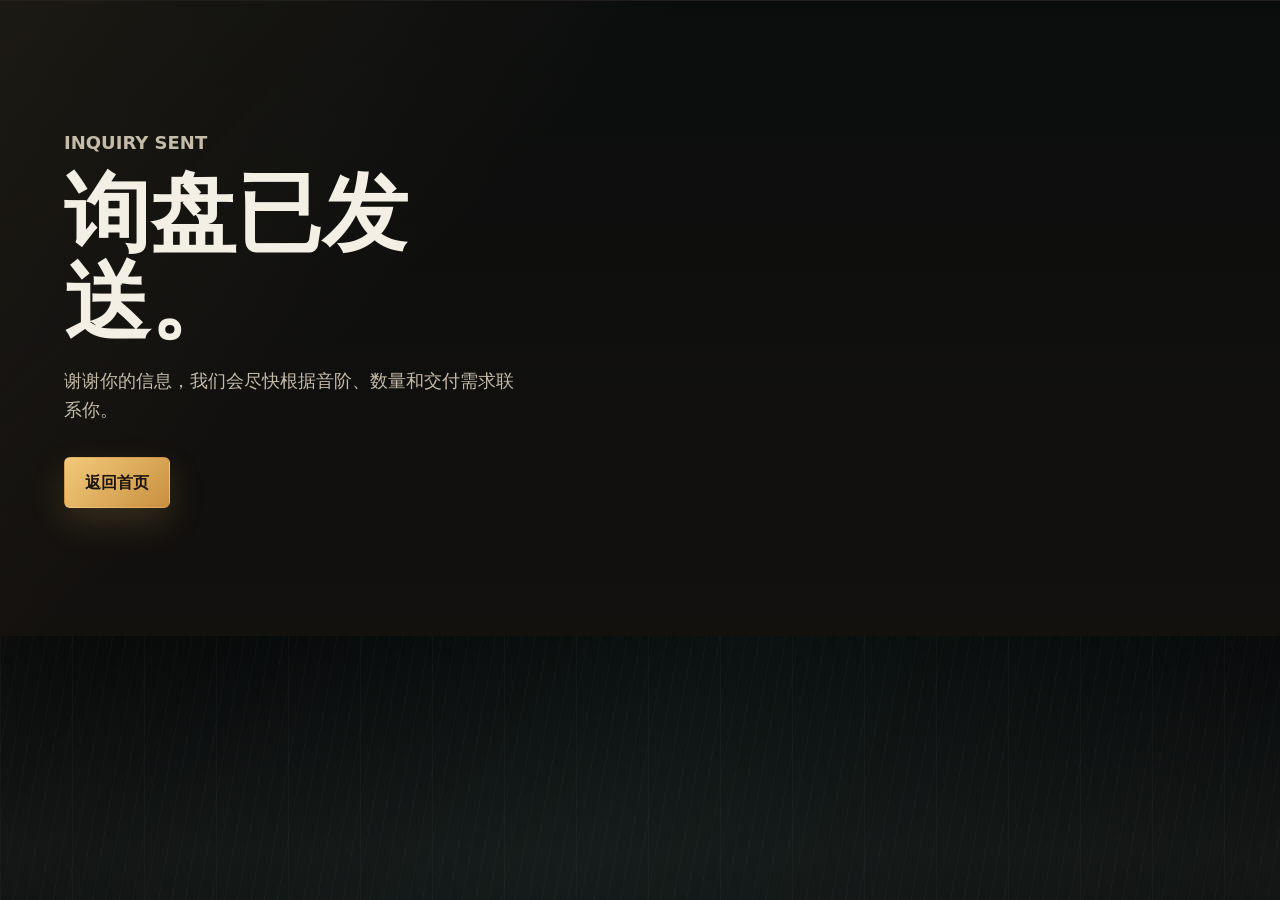
==== success.html @ 6cb2b8e4 "Deploy handpan website to GitHub Pages" ====
﻿<!doctype html>
<html lang="zh-CN">
  <head>
    <meta charset="utf-8" />
    <meta name="viewport" content="width=device-width, initial-scale=1" />
    <title>询盘已发送 | Lingyin Handpan</title>
    <link rel="stylesheet" href="./styles.css" />
  </head>
  <body>
    <main>
      <section class="section contact">
        <div>
          <p class="eyebrow">Inquiry sent</p>
          <h1>询盘已发送。</h1>
          <p>谢谢你的信息，我们会尽快根据音阶、数量和交付需求联系你。</p>
          <div class="hero-actions">
            <a class="button primary" href="./">返回首页</a>
          </div>
        </div>
      </section>
    </main>
  </body>
</html>
---- styles.css ----
:root {
  color-scheme: dark;
  --ink: #f4efe4;
  --muted: #c5bba9;
  --panel: rgba(23, 24, 24, 0.84);
  --line: rgba(244, 239, 228, 0.16);
  --gold: #d7aa5e;
  --teal: #58b3a6;
  --deep: #0b0d0d;
  --bronze: #7a5632;
  --smoke: #111514;
}

* {
  box-sizing: border-box;
}

html {
  scroll-behavior: smooth;
}

body {
  margin: 0;
  background:
    linear-gradient(90deg, rgba(255, 255, 255, 0.025) 1px, transparent 1px) 0 0 / 72px 72px,
    linear-gradient(180deg, #090b0b 0%, #141716 34%, #090b0b 100%);
  color: var(--ink);
  font-family:
    Inter, "PingFang SC", "Microsoft YaHei", system-ui, -apple-system, sans-serif;
  line-height: 1.6;
}

body::before {
  content: "";
  position: fixed;
  z-index: -1;
  inset: 0;
  pointer-events: none;
  background:
    linear-gradient(125deg, rgba(215, 170, 94, 0.11), transparent 32%, rgba(88, 179, 166, 0.07) 62%, transparent 100%),
    repeating-linear-gradient(100deg, rgba(244, 239, 228, 0.035) 0 1px, transparent 1px 13px);
  opacity: 0.58;
}

a {
  color: inherit;
  text-decoration: none;
}

.site-header {
  position: fixed;
  z-index: 10;
  top: 0;
  left: 0;
  right: 0;
  display: flex;
  align-items: center;
  justify-content: space-between;
  gap: 24px;
  padding: 18px clamp(18px, 4vw, 56px);
  border-bottom: 1px solid rgba(244, 239, 228, 0.09);
  background: linear-gradient(rgba(11, 13, 13, 0.9), rgba(11, 13, 13, 0.46));
  backdrop-filter: blur(14px);
}

.brand {
  display: flex;
  align-items: center;
  gap: 12px;
  min-width: 188px;
}

.brand-mark {
  display: grid;
  width: 42px;
  height: 42px;
  place-items: center;
  border: 1px solid var(--line);
  border-radius: 50%;
  background:
    linear-gradient(145deg, rgba(215, 170, 94, 0.24), rgba(244, 239, 228, 0.04));
  color: var(--gold);
  font-weight: 800;
  box-shadow: inset 0 0 22px rgba(215, 170, 94, 0.12);
}

.brand strong,
.brand small {
  display: block;
}

.brand small {
  color: var(--muted);
  font-size: 12px;
}

.nav {
  display: flex;
  flex-wrap: wrap;
  justify-content: flex-end;
  gap: 8px 22px;
  color: var(--muted);
  font-size: 14px;
}

.nav a:hover {
  color: var(--ink);
}

.hero {
  position: relative;
  min-height: 92svh;
  display: grid;
  align-items: center;
  overflow: hidden;
  background:
    linear-gradient(90deg, rgba(244, 239, 228, 0.035) 1px, transparent 1px) 0 0 / 96px 96px,
    linear-gradient(180deg, rgba(255, 255, 255, 0.035), transparent 25%),
    linear-gradient(110deg, #080a0a 0%, #111313 45%, #2c2318 100%);
}

.hero img {
  position: absolute;
  inset: 0;
  width: 100%;
  height: 100%;
}

.hero-product {
  object-fit: contain;
  object-position: 88% 60%;
  padding: clamp(54px, 7vw, 96px) clamp(0px, 2vw, 28px) clamp(22px, 4vw, 52px) clamp(220px, 35vw, 480px);
  transform: scale(1.07);
  transform-origin: 74% 56%;
  mix-blend-mode: normal;
  opacity: 1;
  filter: drop-shadow(0 46px 72px rgba(0, 0, 0, 0.66)) brightness(1.03) saturate(1.12) contrast(1.05);
}

.hero-shade {
  position: absolute;
  inset: 0;
  background:
    linear-gradient(90deg, rgba(6, 8, 8, 0.98), rgba(6, 8, 8, 0.8) 34%, rgba(6, 8, 8, 0.42) 52%, rgba(6, 8, 8, 0.18) 100%),
    linear-gradient(0deg, var(--deep), transparent 42%),
    linear-gradient(180deg, rgba(215, 170, 94, 0.1), transparent 24%);
}

.hero-copy {
  position: relative;
  z-index: 1;
  width: min(760px, calc(100% - 36px));
  margin-left: clamp(18px, 5vw, 72px);
  padding-top: 80px;
}

.eyebrow {
  margin: 0 0 12px;
  color: var(--teal);
  font-size: 13px;
  font-weight: 700;
  letter-spacing: 0;
  text-transform: uppercase;
}

h1,
h2,
h3,
p {
  margin-top: 0;
}

h1 {
  max-width: 680px;
  margin-bottom: 22px;
  font-size: clamp(42px, 8vw, 86px);
  line-height: 1.02;
  letter-spacing: 0;
}

h2 {
  margin-bottom: 18px;
  font-size: clamp(30px, 5vw, 54px);
  line-height: 1.08;
  letter-spacing: 0;
}

h3 {
  margin-bottom: 10px;
  font-size: 21px;
  line-height: 1.25;
}

.hero-copy p:not(.eyebrow),
.section-head p,
.section-note,
.product-band p,
.contact p {
  max-width: 620px;
  color: var(--muted);
  font-size: 18px;
}

.hero-actions {
  display: flex;
  flex-wrap: wrap;
  gap: 14px;
  margin-top: 32px;
}

.button,
button {
  min-height: 48px;
  border: 1px solid var(--line);
  border-radius: 6px;
  padding: 12px 20px;
  font: inherit;
  font-weight: 700;
  cursor: pointer;
}

.button.primary,
button {
  background: linear-gradient(135deg, #f2ca7a, #c89040);
  color: #1b1308;
  border-color: transparent;
  box-shadow: 0 14px 34px rgba(215, 170, 94, 0.18);
}

.button.secondary {
  background: rgba(244, 239, 228, 0.07);
  backdrop-filter: blur(10px);
}

.stats {
  display: grid;
  grid-template-columns: repeat(4, 1fr);
  border-top: 1px solid var(--line);
  border-bottom: 1px solid var(--line);
  background:
    linear-gradient(90deg, rgba(215, 170, 94, 0.08), transparent 35%, rgba(88, 179, 166, 0.06)),
    #101212;
}

.stats div {
  min-height: 124px;
  padding: 26px clamp(18px, 3vw, 38px);
  border-right: 1px solid var(--line);
}

.stats div:last-child {
  border-right: 0;
}

.stats strong,
.stats span {
  display: block;
}

.stats strong {
  font-size: clamp(22px, 3vw, 34px);
  line-height: 1.1;
}

.stats span {
  margin-top: 8px;
  color: var(--muted);
}

.section {
  padding: clamp(72px, 10vw, 128px) clamp(18px, 5vw, 72px);
  position: relative;
  border-top: 1px solid rgba(244, 239, 228, 0.06);
}

.split {
  display: grid;
  grid-template-columns: minmax(260px, 0.8fr) minmax(300px, 1.2fr);
  gap: clamp(32px, 6vw, 88px);
  background:
    linear-gradient(135deg, rgba(215, 170, 94, 0.09), transparent 28%),
    linear-gradient(180deg, rgba(255, 255, 255, 0.02), transparent),
    var(--deep);
}

.feature-grid {
  display: grid;
  grid-template-columns: repeat(2, minmax(0, 1fr));
  gap: 1px;
  background: var(--line);
  border: 1px solid var(--line);
}

.feature-grid article,
.scale-list article {
  background: var(--panel);
  padding: 28px;
}

.feature-grid article {
  backdrop-filter: blur(18px);
  box-shadow: inset 0 1px 0 rgba(255, 255, 255, 0.04);
}

.feature-grid span {
  color: var(--gold);
  font-weight: 800;
}

.feature-grid p,
.scale-list p {
  color: var(--muted);
}

.atelier-gallery {
  padding: clamp(72px, 10vw, 128px) clamp(18px, 5vw, 72px);
  border-top: 1px solid rgba(244, 239, 228, 0.06);
  background:
    linear-gradient(90deg, rgba(255, 255, 255, 0.025) 1px, transparent 1px) 0 0 / 68px 68px,
    linear-gradient(150deg, rgba(88, 179, 166, 0.08), transparent 30%),
    linear-gradient(180deg, #0f1111, #17130f 100%);
}

.gallery-intro {
  display: grid;
  grid-template-columns: minmax(260px, 0.85fr) minmax(300px, 1.15fr);
  gap: clamp(24px, 6vw, 90px);
  align-items: end;
  margin-bottom: clamp(30px, 5vw, 56px);
}

.gallery-intro p:not(.eyebrow) {
  max-width: 620px;
  margin-bottom: 0;
  color: var(--muted);
  font-size: 18px;
}

.gallery-grid {
  display: grid;
  grid-template-columns: repeat(12, minmax(0, 1fr));
  grid-auto-rows: 110px;
  gap: 18px;
}

.gallery-card {
  position: relative;
  min-height: 0;
  margin: 0;
  overflow: hidden;
  border: 1px solid var(--line);
  background: #171818;
  box-shadow: 0 22px 60px rgba(0, 0, 0, 0.28);
}

.gallery-card.hero-shot {
  grid-column: 1 / span 7;
  grid-row: 1 / span 5;
}

.gallery-card.detail-shot:nth-of-type(2) {
  grid-column: 8 / span 5;
  grid-row: 1 / span 3;
}

.gallery-card.detail-shot:nth-of-type(3) {
  grid-column: 8 / span 5;
  grid-row: 4 / span 2;
}

.gallery-card.process-shot {
  grid-column: 1 / span 5;
  grid-row: 6 / span 4;
}

.gallery-card.capacity-shot {
  grid-column: 6 / span 7;
  grid-row: 6 / span 4;
}

.gallery-card img {
  width: 100%;
  height: 100%;
  display: block;
  object-fit: cover;
  transform: scale(1.01);
  filter: saturate(0.92) contrast(1.05);
}

.gallery-card.hero-shot img {
  object-position: 50% 50%;
}

.gallery-card.detail-shot:nth-of-type(2) img {
  object-position: 52% 44%;
}

.gallery-card.detail-shot:nth-of-type(3) img {
  object-position: 50% 52%;
}

.gallery-card.process-shot img {
  object-position: 58% 50%;
}

.gallery-card.capacity-shot img {
  object-position: 50% 46%;
}

.gallery-card::after {
  content: "";
  position: absolute;
  inset: 0;
  background:
    linear-gradient(0deg, rgba(8, 10, 10, 0.76), transparent 42%),
    linear-gradient(120deg, rgba(8, 10, 10, 0.18), transparent 45%);
}

.gallery-card figcaption {
  position: absolute;
  z-index: 1;
  left: clamp(18px, 2vw, 28px);
  right: clamp(18px, 2vw, 28px);
  bottom: clamp(18px, 2vw, 28px);
  display: grid;
  gap: 2px;
}

.gallery-card span {
  color: var(--gold);
  font-size: 12px;
  font-weight: 800;
}

.gallery-card strong {
  font-size: clamp(22px, 2.1vw, 32px);
  line-height: 1.15;
}

.gallery-card.hero-shot strong,
.gallery-card.capacity-shot strong {
  font-size: clamp(30px, 3vw, 48px);
}

.gallery-card em {
  color: rgba(244, 239, 228, 0.78);
  font-style: normal;
  font-size: 15px;
}

.tonal {
  background:
    linear-gradient(90deg, rgba(18, 21, 20, 0.05) 1px, transparent 1px) 0 0 / 72px 72px,
    linear-gradient(135deg, #f5efe3, #dfd2bd 58%, #c7b28f);
  color: #121514;
}

.tonal .eyebrow,
.tonal .scale-list span {
  color: #217b71;
}

.tonal .section-head p,
.tonal .scale-list p {
  color: #58615c;
}

.scale-list {
  display: grid;
  grid-template-columns: repeat(3, 1fr);
  gap: 16px;
  margin-top: 36px;
}

.scale-list article {
  min-height: 260px;
  border: 1px solid rgba(18, 21, 20, 0.12);
  background:
    linear-gradient(180deg, rgba(255, 255, 255, 0.68), rgba(255, 255, 255, 0.2)),
    #f8f2e7;
  color: #121514;
  box-shadow: 0 18px 42px rgba(74, 55, 25, 0.12);
}

.scale-list span {
  display: block;
  margin-top: 22px;
  font-weight: 800;
}

.product-band {
  display: grid;
  grid-template-columns: minmax(280px, 0.9fr) minmax(280px, 1.1fr);
  gap: clamp(28px, 6vw, 88px);
  background:
    linear-gradient(90deg, rgba(9, 11, 11, 0.92), rgba(9, 11, 11, 0.76)),
    linear-gradient(0deg, rgba(9, 11, 11, 0.75), rgba(9, 11, 11, 0.35)),
    url("./assets/craft-workshop-wide.jpg") center / cover;
}

.location-section {
  display: grid;
  grid-template-columns: minmax(280px, 0.9fr) minmax(320px, 1.1fr);
  gap: clamp(32px, 6vw, 86px);
  align-items: center;
  overflow: hidden;
  background:
    radial-gradient(circle at 78% 42%, rgba(215, 170, 94, 0.18), transparent 26%),
    linear-gradient(90deg, rgba(244, 239, 228, 0.028) 1px, transparent 1px) 0 0 / 78px 78px,
    linear-gradient(180deg, #111312, #0a0c0c);
}

.location-copy p:not(.eyebrow) {
  max-width: 620px;
  color: var(--muted);
  font-size: 18px;
}

.location-meta {
  display: grid;
  grid-template-columns: repeat(3, minmax(0, 1fr));
  gap: 1px;
  margin: 30px 0;
  border: 1px solid var(--line);
  background: var(--line);
}

.location-meta div {
  padding: 18px;
  background: rgba(15, 17, 17, 0.9);
}

.location-meta span,
.map-label span {
  display: block;
  color: var(--muted);
  font-size: 13px;
}

.location-meta strong,
.map-label strong {
  display: block;
  color: var(--ink);
  line-height: 1.25;
}

.location-actions {
  display: flex;
  flex-wrap: wrap;
  gap: 14px;
}

.map-card {
  position: relative;
  min-height: 460px;
  overflow: hidden;
  border: 1px solid var(--line);
  background:
    radial-gradient(circle at 52% 48%, rgba(215, 170, 94, 0.22), transparent 9%),
    linear-gradient(135deg, rgba(88, 179, 166, 0.13), transparent 38%),
    #151716;
  box-shadow: 0 34px 80px rgba(0, 0, 0, 0.34);
}

.map-card::before {
  content: "";
  position: absolute;
  inset: 10%;
  border: 1px solid rgba(244, 239, 228, 0.12);
}

.map-grid {
  position: absolute;
  inset: 0;
  background:
    linear-gradient(90deg, rgba(244, 239, 228, 0.08) 1px, transparent 1px) 0 0 / 58px 58px,
    linear-gradient(0deg, rgba(244, 239, 228, 0.08) 1px, transparent 1px) 0 0 / 58px 58px,
    linear-gradient(120deg, transparent 0 46%, rgba(215, 170, 94, 0.22) 46% 47%, transparent 47% 100%);
  opacity: 0.72;
}

.map-pin {
  position: absolute;
  left: 50%;
  top: 46%;
  width: 86px;
  height: 86px;
  transform: translate(-50%, -50%);
  border: 1px solid rgba(215, 170, 94, 0.42);
  border-radius: 50%;
  background: rgba(215, 170, 94, 0.08);
  box-shadow: 0 0 0 18px rgba(215, 170, 94, 0.05);
}

.map-pin span {
  position: absolute;
  left: 50%;
  top: 50%;
  width: 18px;
  height: 18px;
  transform: translate(-50%, -50%);
  border-radius: 50%;
  background: var(--gold);
  box-shadow: 0 0 34px rgba(215, 170, 94, 0.72);
}

.map-label {
  position: absolute;
  left: 24px;
  right: 24px;
  bottom: 24px;
  display: grid;
  gap: 4px;
  padding: 20px;
  border: 1px solid var(--line);
  background: rgba(9, 11, 11, 0.78);
  backdrop-filter: blur(14px);
}

.check-list {
  display: grid;
  gap: 14px;
  margin: 0;
  padding: 0;
  list-style: none;
}

.check-list li {
  border: 1px solid var(--line);
  border-radius: 6px;
  padding: 18px 20px;
  background:
    linear-gradient(120deg, rgba(244, 239, 228, 0.1), rgba(244, 239, 228, 0.04));
  backdrop-filter: blur(8px);
}

.contact {
  display: grid;
  grid-template-columns: minmax(280px, 0.85fr) minmax(300px, 1.15fr);
  gap: clamp(30px, 6vw, 90px);
  background:
    linear-gradient(135deg, rgba(215, 170, 94, 0.08), transparent 36%),
    linear-gradient(180deg, #0b0d0d, #13110e);
}

form {
  display: grid;
  gap: 16px;
}

.hidden-field {
  display: none;
}

.form-status {
  min-height: 1.5em;
  margin: 0;
  color: var(--teal);
  font-size: 15px;
}

label {
  display: grid;
  gap: 8px;
  color: var(--muted);
  font-size: 14px;
}

input,
textarea {
  width: 100%;
  border: 1px solid var(--line);
  border-radius: 6px;
  background: rgba(20, 22, 22, 0.86);
  color: var(--ink);
  font: inherit;
  padding: 14px 16px;
  outline: none;
}

textarea {
  min-height: 132px;
  resize: vertical;
}

input:focus,
textarea:focus {
  border-color: var(--teal);
}

@media (max-width: 860px) {
  .site-header {
    position: absolute;
    align-items: flex-start;
  }

  .nav {
    max-width: 190px;
  }

  .hero {
    min-height: 860px;
  }

  .hero {
    background:
      linear-gradient(90deg, rgba(244, 239, 228, 0.035) 1px, transparent 1px) 0 0 / 64px 64px,
      linear-gradient(180deg, #15120f 0%, #29231b 38%, #0b0d0d 76%);
  }

  .hero-product {
    object-position: center center;
    padding: clamp(210px, 28svh, 250px) 24px clamp(380px, 48svh, 430px);
    transform: scale(1.12);
    transform-origin: 50% 43%;
    opacity: 0.95;
    filter: drop-shadow(0 34px 54px rgba(0, 0, 0, 0.58)) brightness(0.98) saturate(1.1) contrast(1.06);
  }

  .hero-copy {
    align-self: end;
    margin: 0 auto;
    padding-bottom: 70px;
  }

  .hero-shade {
    background:
      linear-gradient(0deg, rgba(6, 8, 8, 0.97), rgba(6, 8, 8, 0.72) 42%, rgba(6, 8, 8, 0.14) 72%),
      linear-gradient(0deg, var(--deep), transparent 35%);
  }

  .stats,
  .split,
  .gallery-intro,
  .scale-list,
  .product-band,
  .location-section,
  .contact {
    grid-template-columns: 1fr;
  }

  .location-meta {
    grid-template-columns: 1fr;
  }

  .map-card {
    min-height: 340px;
  }

  .stats div {
    border-right: 0;
    border-bottom: 1px solid var(--line);
  }

  .stats div:last-child {
    border-bottom: 0;
  }

  .feature-grid {
    grid-template-columns: 1fr;
  }

  .gallery-grid {
    display: flex;
    flex-direction: column;
    gap: 18px;
  }

  .gallery-card.large,
  .gallery-card.tall,
  .gallery-card.wide,
  .gallery-card.hero-shot,
  .gallery-card.detail-shot,
  .gallery-card.process-shot,
  .gallery-card.capacity-shot,
  .gallery-card:not(.hero-shot):not(.detail-shot):not(.process-shot):not(.capacity-shot) {
    width: 100%;
    min-height: 320px;
    grid-column: auto;
    grid-row: auto;
  }

  .gallery-card.hero-shot strong,
  .gallery-card.capacity-shot strong {
    font-size: 28px;
  }
}

@media (max-width: 560px) {
  .site-header {
    display: grid;
  }

  .nav {
    justify-content: flex-start;
    max-width: none;
  }

  h1 {
    font-size: 40px;
  }

  h2 {
    font-size: 30px;
  }

  .hero-copy p:not(.eyebrow),
  .section-head p,
  .product-band p,
  .contact p {
    font-size: 16px;
  }

  .hero-product {
    padding: 168px 22px 438px;
    transform: scale(1.08);
  }
}
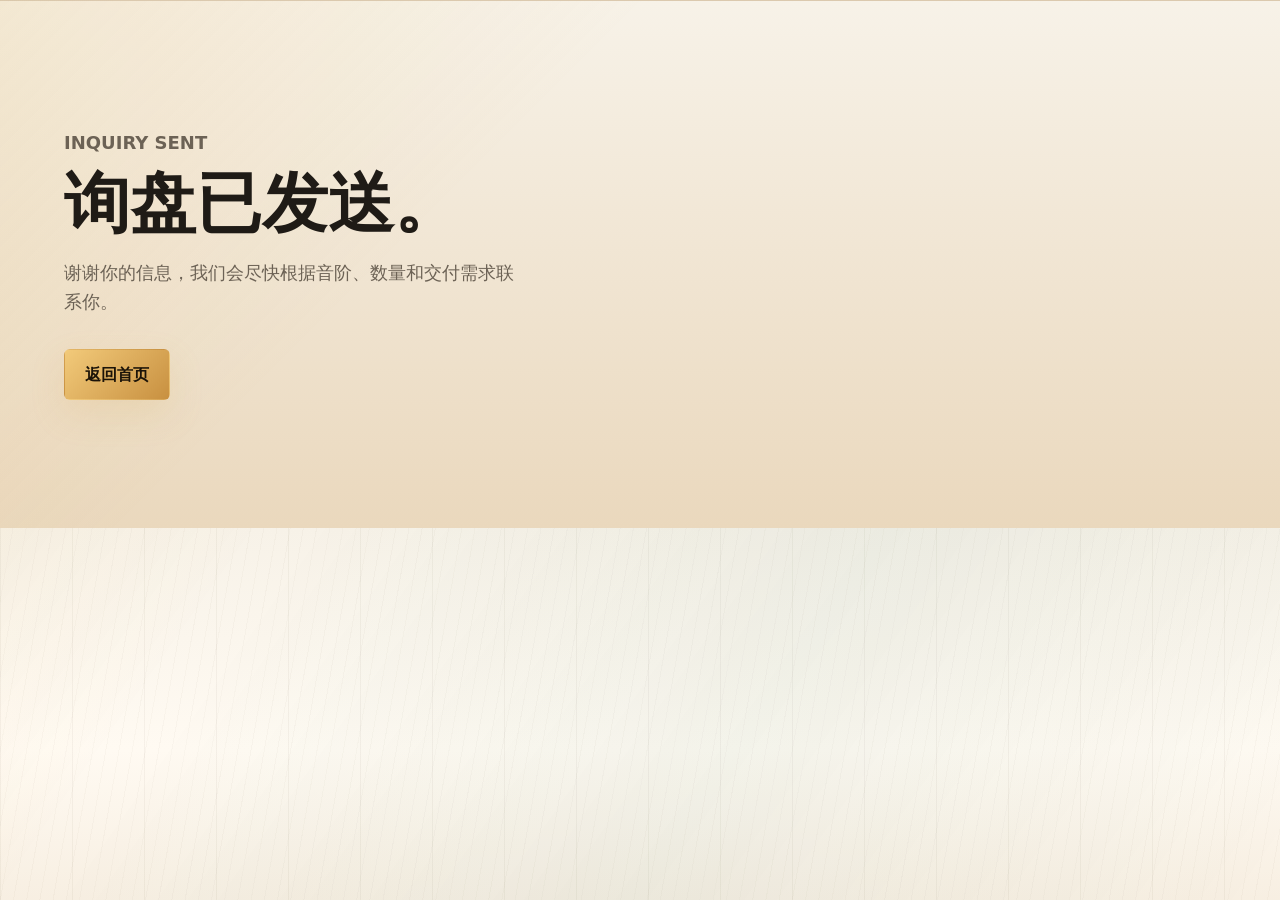
==== commit 812bfdc8: "Apply warm champagne theme" ====
--- a/success.html
+++ b/success.html
@@ -4,6 +4,12 @@
     <meta charset="utf-8" />
     <meta name="viewport" content="width=device-width, initial-scale=1" />
     <title>询盘已发送 | Lingyin Handpan</title>
+    <meta name="theme-color" content="#f7f2e8" />
+    <meta name="mobile-web-app-capable" content="yes" />
+    <meta name="apple-mobile-web-app-capable" content="yes" />
+    <meta name="apple-mobile-web-app-title" content="Lingyin" />
+    <link rel="manifest" href="./manifest.json" />
+    <link rel="apple-touch-icon" href="./assets/app-icon-192.png" />
     <link rel="stylesheet" href="./styles.css" />
   </head>
   <body>
@@ -19,6 +25,13 @@
         </div>
       </section>
     </main>
+    <script>
+      if ("serviceWorker" in navigator) {
+        window.addEventListener("load", () => {
+          navigator.serviceWorker.register("./sw.js").catch(() => {});
+        });
+      }
+    </script>
   </body>
 </html>
 
--- a/styles.css
+++ b/styles.css
@@ -1,14 +1,14 @@
 :root {
-  color-scheme: dark;
-  --ink: #f4efe4;
-  --muted: #c5bba9;
-  --panel: rgba(23, 24, 24, 0.84);
-  --line: rgba(244, 239, 228, 0.16);
-  --gold: #d7aa5e;
-  --teal: #58b3a6;
-  --deep: #0b0d0d;
+  color-scheme: light;
+  --ink: #1f1b16;
+  --muted: #6c6255;
+  --panel: rgba(255, 250, 241, 0.86);
+  --line: rgba(89, 70, 45, 0.16);
+  --gold: #d9a441;
+  --teal: #2f7f73;
+  --deep: #f7f2e8;
   --bronze: #7a5632;
-  --smoke: #111514;
+  --smoke: #fffaf2;
 }
 
 * {
@@ -22,8 +22,8 @@
 body {
   margin: 0;
   background:
-    linear-gradient(90deg, rgba(255, 255, 255, 0.025) 1px, transparent 1px) 0 0 / 72px 72px,
-    linear-gradient(180deg, #090b0b 0%, #141716 34%, #090b0b 100%);
+    linear-gradient(90deg, rgba(89, 70, 45, 0.05) 1px, transparent 1px) 0 0 / 72px 72px,
+    linear-gradient(180deg, #f7f2e8 0%, #fffaf2 42%, #efe3d1 100%);
   color: var(--ink);
   font-family:
     Inter, "PingFang SC", "Microsoft YaHei", system-ui, -apple-system, sans-serif;
@@ -37,9 +37,9 @@
   inset: 0;
   pointer-events: none;
   background:
-    linear-gradient(125deg, rgba(215, 170, 94, 0.11), transparent 32%, rgba(88, 179, 166, 0.07) 62%, transparent 100%),
-    repeating-linear-gradient(100deg, rgba(244, 239, 228, 0.035) 0 1px, transparent 1px 13px);
-  opacity: 0.58;
+    linear-gradient(125deg, rgba(217, 164, 65, 0.14), transparent 34%, rgba(47, 127, 115, 0.08) 66%, transparent 100%),
+    repeating-linear-gradient(100deg, rgba(89, 70, 45, 0.035) 0 1px, transparent 1px 13px);
+  opacity: 0.72;
 }
 
 a {
@@ -58,9 +58,10 @@
   justify-content: space-between;
   gap: 24px;
   padding: 18px clamp(18px, 4vw, 56px);
-  border-bottom: 1px solid rgba(244, 239, 228, 0.09);
-  background: linear-gradient(rgba(11, 13, 13, 0.9), rgba(11, 13, 13, 0.46));
+  border-bottom: 1px solid rgba(89, 70, 45, 0.12);
+  background: linear-gradient(rgba(255, 250, 241, 0.92), rgba(255, 250, 241, 0.68));
   backdrop-filter: blur(14px);
+  box-shadow: 0 14px 44px rgba(74, 55, 25, 0.08);
 }
 
 .brand {
@@ -78,8 +79,8 @@
   border: 1px solid var(--line);
   border-radius: 50%;
   background:
-    linear-gradient(145deg, rgba(215, 170, 94, 0.24), rgba(244, 239, 228, 0.04));
-  color: var(--gold);
+    linear-gradient(145deg, rgba(217, 164, 65, 0.28), rgba(255, 250, 241, 0.78));
+  color: #9a6d23;
   font-weight: 800;
   box-shadow: inset 0 0 22px rgba(215, 170, 94, 0.12);
 }
@@ -104,7 +105,7 @@
 }
 
 .nav a:hover {
-  color: var(--ink);
+  color: #9a6d23;
 }
 
 .hero {
@@ -114,9 +115,9 @@
   align-items: center;
   overflow: hidden;
   background:
-    linear-gradient(90deg, rgba(244, 239, 228, 0.035) 1px, transparent 1px) 0 0 / 96px 96px,
-    linear-gradient(180deg, rgba(255, 255, 255, 0.035), transparent 25%),
-    linear-gradient(110deg, #080a0a 0%, #111313 45%, #2c2318 100%);
+    linear-gradient(90deg, rgba(89, 70, 45, 0.06) 1px, transparent 1px) 0 0 / 96px 96px,
+    linear-gradient(180deg, rgba(255, 250, 241, 0.72), transparent 28%),
+    linear-gradient(110deg, #fffaf2 0%, #f7f2e8 48%, #ead8bd 100%);
 }
 
 .hero img {
@@ -128,22 +129,22 @@
 
 .hero-product {
   object-fit: contain;
-  object-position: 88% 60%;
-  padding: clamp(54px, 7vw, 96px) clamp(0px, 2vw, 28px) clamp(22px, 4vw, 52px) clamp(220px, 35vw, 480px);
+  object-position: 98% 60%;
+  padding: clamp(54px, 7vw, 96px) clamp(0px, 1vw, 12px) clamp(22px, 4vw, 52px) clamp(360px, 50vw, 720px);
   transform: scale(1.07);
   transform-origin: 74% 56%;
   mix-blend-mode: normal;
   opacity: 1;
-  filter: drop-shadow(0 46px 72px rgba(0, 0, 0, 0.66)) brightness(1.03) saturate(1.12) contrast(1.05);
+  filter: drop-shadow(0 42px 72px rgba(74, 55, 25, 0.28)) brightness(1.02) saturate(1.08) contrast(1.02);
 }
 
 .hero-shade {
   position: absolute;
   inset: 0;
   background:
-    linear-gradient(90deg, rgba(6, 8, 8, 0.98), rgba(6, 8, 8, 0.8) 34%, rgba(6, 8, 8, 0.42) 52%, rgba(6, 8, 8, 0.18) 100%),
-    linear-gradient(0deg, var(--deep), transparent 42%),
-    linear-gradient(180deg, rgba(215, 170, 94, 0.1), transparent 24%);
+    linear-gradient(90deg, rgba(255, 250, 241, 0.98), rgba(255, 250, 241, 0.8) 34%, rgba(255, 250, 241, 0.22) 54%, rgba(255, 250, 241, 0.02) 100%),
+    linear-gradient(0deg, rgba(247, 242, 232, 0.9), transparent 44%),
+    linear-gradient(180deg, rgba(217, 164, 65, 0.14), transparent 24%);
 }
 
 .hero-copy {
@@ -171,9 +172,9 @@
 }
 
 h1 {
-  max-width: 680px;
+  max-width: 560px;
   margin-bottom: 22px;
-  font-size: clamp(42px, 8vw, 86px);
+  font-size: clamp(42px, 6vw, 66px);
   line-height: 1.02;
   letter-spacing: 0;
 }
@@ -228,8 +229,9 @@
 }
 
 .button.secondary {
-  background: rgba(244, 239, 228, 0.07);
+  background: rgba(255, 250, 241, 0.72);
   backdrop-filter: blur(10px);
+  color: var(--ink);
 }
 
 .stats {
@@ -238,8 +240,8 @@
   border-top: 1px solid var(--line);
   border-bottom: 1px solid var(--line);
   background:
-    linear-gradient(90deg, rgba(215, 170, 94, 0.08), transparent 35%, rgba(88, 179, 166, 0.06)),
-    #101212;
+    linear-gradient(90deg, rgba(217, 164, 65, 0.12), transparent 35%, rgba(47, 127, 115, 0.08)),
+    #fffaf2;
 }
 
 .stats div {
@@ -270,7 +272,7 @@
 .section {
   padding: clamp(72px, 10vw, 128px) clamp(18px, 5vw, 72px);
   position: relative;
-  border-top: 1px solid rgba(244, 239, 228, 0.06);
+  border-top: 1px solid rgba(89, 70, 45, 0.1);
 }
 
 .split {
@@ -278,8 +280,8 @@
   grid-template-columns: minmax(260px, 0.8fr) minmax(300px, 1.2fr);
   gap: clamp(32px, 6vw, 88px);
   background:
-    linear-gradient(135deg, rgba(215, 170, 94, 0.09), transparent 28%),
-    linear-gradient(180deg, rgba(255, 255, 255, 0.02), transparent),
+    linear-gradient(135deg, rgba(217, 164, 65, 0.12), transparent 28%),
+    linear-gradient(180deg, rgba(255, 255, 255, 0.54), transparent),
     var(--deep);
 }
 
@@ -299,7 +301,7 @@
 
 .feature-grid article {
   backdrop-filter: blur(18px);
-  box-shadow: inset 0 1px 0 rgba(255, 255, 255, 0.04);
+  box-shadow: inset 0 1px 0 rgba(255, 255, 255, 0.66);
 }
 
 .feature-grid span {
@@ -314,11 +316,11 @@
 
 .atelier-gallery {
   padding: clamp(72px, 10vw, 128px) clamp(18px, 5vw, 72px);
-  border-top: 1px solid rgba(244, 239, 228, 0.06);
-  background:
-    linear-gradient(90deg, rgba(255, 255, 255, 0.025) 1px, transparent 1px) 0 0 / 68px 68px,
-    linear-gradient(150deg, rgba(88, 179, 166, 0.08), transparent 30%),
-    linear-gradient(180deg, #0f1111, #17130f 100%);
+  border-top: 1px solid rgba(89, 70, 45, 0.1);
+  background:
+    linear-gradient(90deg, rgba(89, 70, 45, 0.05) 1px, transparent 1px) 0 0 / 68px 68px,
+    linear-gradient(150deg, rgba(47, 127, 115, 0.08), transparent 30%),
+    linear-gradient(180deg, #fffaf2, #f2e8d8 100%);
 }
 
 .gallery-intro {
@@ -349,8 +351,8 @@
   margin: 0;
   overflow: hidden;
   border: 1px solid var(--line);
-  background: #171818;
-  box-shadow: 0 22px 60px rgba(0, 0, 0, 0.28);
+  background: #f8f2e7;
+  box-shadow: 0 22px 60px rgba(74, 55, 25, 0.16);
 }
 
 .gallery-card.hero-shot {
@@ -493,9 +495,21 @@
   grid-template-columns: minmax(280px, 0.9fr) minmax(280px, 1.1fr);
   gap: clamp(28px, 6vw, 88px);
   background:
-    linear-gradient(90deg, rgba(9, 11, 11, 0.92), rgba(9, 11, 11, 0.76)),
-    linear-gradient(0deg, rgba(9, 11, 11, 0.75), rgba(9, 11, 11, 0.35)),
+    linear-gradient(90deg, rgba(31, 27, 22, 0.82), rgba(31, 27, 22, 0.58)),
+    linear-gradient(0deg, rgba(31, 27, 22, 0.68), rgba(31, 27, 22, 0.2)),
     url("./assets/craft-workshop-wide.jpg") center / cover;
+  color: #fffaf2;
+}
+
+.product-band p,
+.product-band .section-note {
+  color: rgba(255, 250, 242, 0.82);
+}
+
+.product-band .check-list li {
+  border-color: rgba(255, 250, 242, 0.18);
+  background:
+    linear-gradient(120deg, rgba(255, 250, 242, 0.14), rgba(255, 250, 242, 0.05));
 }
 
 .location-section {
@@ -505,9 +519,9 @@
   align-items: center;
   overflow: hidden;
   background:
-    radial-gradient(circle at 78% 42%, rgba(215, 170, 94, 0.18), transparent 26%),
-    linear-gradient(90deg, rgba(244, 239, 228, 0.028) 1px, transparent 1px) 0 0 / 78px 78px,
-    linear-gradient(180deg, #111312, #0a0c0c);
+    radial-gradient(circle at 78% 42%, rgba(217, 164, 65, 0.16), transparent 26%),
+    linear-gradient(90deg, rgba(89, 70, 45, 0.05) 1px, transparent 1px) 0 0 / 78px 78px,
+    linear-gradient(180deg, #fffaf2, #f2e8d8);
 }
 
 .location-copy p:not(.eyebrow) {
@@ -527,7 +541,7 @@
 
 .location-meta div {
   padding: 18px;
-  background: rgba(15, 17, 17, 0.9);
+  background: rgba(255, 250, 241, 0.82);
 }
 
 .location-meta span,
@@ -556,26 +570,26 @@
   overflow: hidden;
   border: 1px solid var(--line);
   background:
-    radial-gradient(circle at 52% 48%, rgba(215, 170, 94, 0.22), transparent 9%),
-    linear-gradient(135deg, rgba(88, 179, 166, 0.13), transparent 38%),
-    #151716;
-  box-shadow: 0 34px 80px rgba(0, 0, 0, 0.34);
+    radial-gradient(circle at 52% 48%, rgba(217, 164, 65, 0.22), transparent 9%),
+    linear-gradient(135deg, rgba(47, 127, 115, 0.13), transparent 38%),
+    #f8f2e7;
+  box-shadow: 0 34px 80px rgba(74, 55, 25, 0.16);
 }
 
 .map-card::before {
   content: "";
   position: absolute;
   inset: 10%;
-  border: 1px solid rgba(244, 239, 228, 0.12);
+  border: 1px solid rgba(89, 70, 45, 0.14);
 }
 
 .map-grid {
   position: absolute;
   inset: 0;
   background:
-    linear-gradient(90deg, rgba(244, 239, 228, 0.08) 1px, transparent 1px) 0 0 / 58px 58px,
-    linear-gradient(0deg, rgba(244, 239, 228, 0.08) 1px, transparent 1px) 0 0 / 58px 58px,
-    linear-gradient(120deg, transparent 0 46%, rgba(215, 170, 94, 0.22) 46% 47%, transparent 47% 100%);
+    linear-gradient(90deg, rgba(89, 70, 45, 0.1) 1px, transparent 1px) 0 0 / 58px 58px,
+    linear-gradient(0deg, rgba(89, 70, 45, 0.1) 1px, transparent 1px) 0 0 / 58px 58px,
+    linear-gradient(120deg, transparent 0 46%, rgba(217, 164, 65, 0.24) 46% 47%, transparent 47% 100%);
   opacity: 0.72;
 }
 
@@ -613,7 +627,7 @@
   gap: 4px;
   padding: 20px;
   border: 1px solid var(--line);
-  background: rgba(9, 11, 11, 0.78);
+  background: rgba(255, 250, 241, 0.84);
   backdrop-filter: blur(14px);
 }
 
@@ -630,7 +644,7 @@
   border-radius: 6px;
   padding: 18px 20px;
   background:
-    linear-gradient(120deg, rgba(244, 239, 228, 0.1), rgba(244, 239, 228, 0.04));
+    linear-gradient(120deg, rgba(255, 250, 241, 0.78), rgba(255, 250, 241, 0.42));
   backdrop-filter: blur(8px);
 }
 
@@ -639,8 +653,8 @@
   grid-template-columns: minmax(280px, 0.85fr) minmax(300px, 1.15fr);
   gap: clamp(30px, 6vw, 90px);
   background:
-    linear-gradient(135deg, rgba(215, 170, 94, 0.08), transparent 36%),
-    linear-gradient(180deg, #0b0d0d, #13110e);
+    linear-gradient(135deg, rgba(217, 164, 65, 0.13), transparent 36%),
+    linear-gradient(180deg, #f7f2e8, #ead8bd);
 }
 
 form {
@@ -671,7 +685,7 @@
   width: 100%;
   border: 1px solid var(--line);
   border-radius: 6px;
-  background: rgba(20, 22, 22, 0.86);
+  background: rgba(255, 250, 241, 0.9);
   color: var(--ink);
   font: inherit;
   padding: 14px 16px;
@@ -704,8 +718,8 @@
 
   .hero {
     background:
-      linear-gradient(90deg, rgba(244, 239, 228, 0.035) 1px, transparent 1px) 0 0 / 64px 64px,
-      linear-gradient(180deg, #15120f 0%, #29231b 38%, #0b0d0d 76%);
+      linear-gradient(90deg, rgba(89, 70, 45, 0.06) 1px, transparent 1px) 0 0 / 64px 64px,
+      linear-gradient(180deg, #fffaf2 0%, #f2e8d8 42%, #f7f2e8 76%);
   }
 
   .hero-product {
@@ -714,7 +728,7 @@
     transform: scale(1.12);
     transform-origin: 50% 43%;
     opacity: 0.95;
-    filter: drop-shadow(0 34px 54px rgba(0, 0, 0, 0.58)) brightness(0.98) saturate(1.1) contrast(1.06);
+    filter: drop-shadow(0 34px 54px rgba(74, 55, 25, 0.28)) brightness(1.01) saturate(1.08) contrast(1.02);
   }
 
   .hero-copy {
@@ -725,8 +739,8 @@
 
   .hero-shade {
     background:
-      linear-gradient(0deg, rgba(6, 8, 8, 0.97), rgba(6, 8, 8, 0.72) 42%, rgba(6, 8, 8, 0.14) 72%),
-      linear-gradient(0deg, var(--deep), transparent 35%);
+      linear-gradient(0deg, rgba(255, 250, 241, 0.98), rgba(255, 250, 241, 0.72) 42%, rgba(255, 250, 241, 0.1) 72%),
+      linear-gradient(0deg, rgba(247, 242, 232, 0.96), transparent 35%);
   }
 
   .stats,
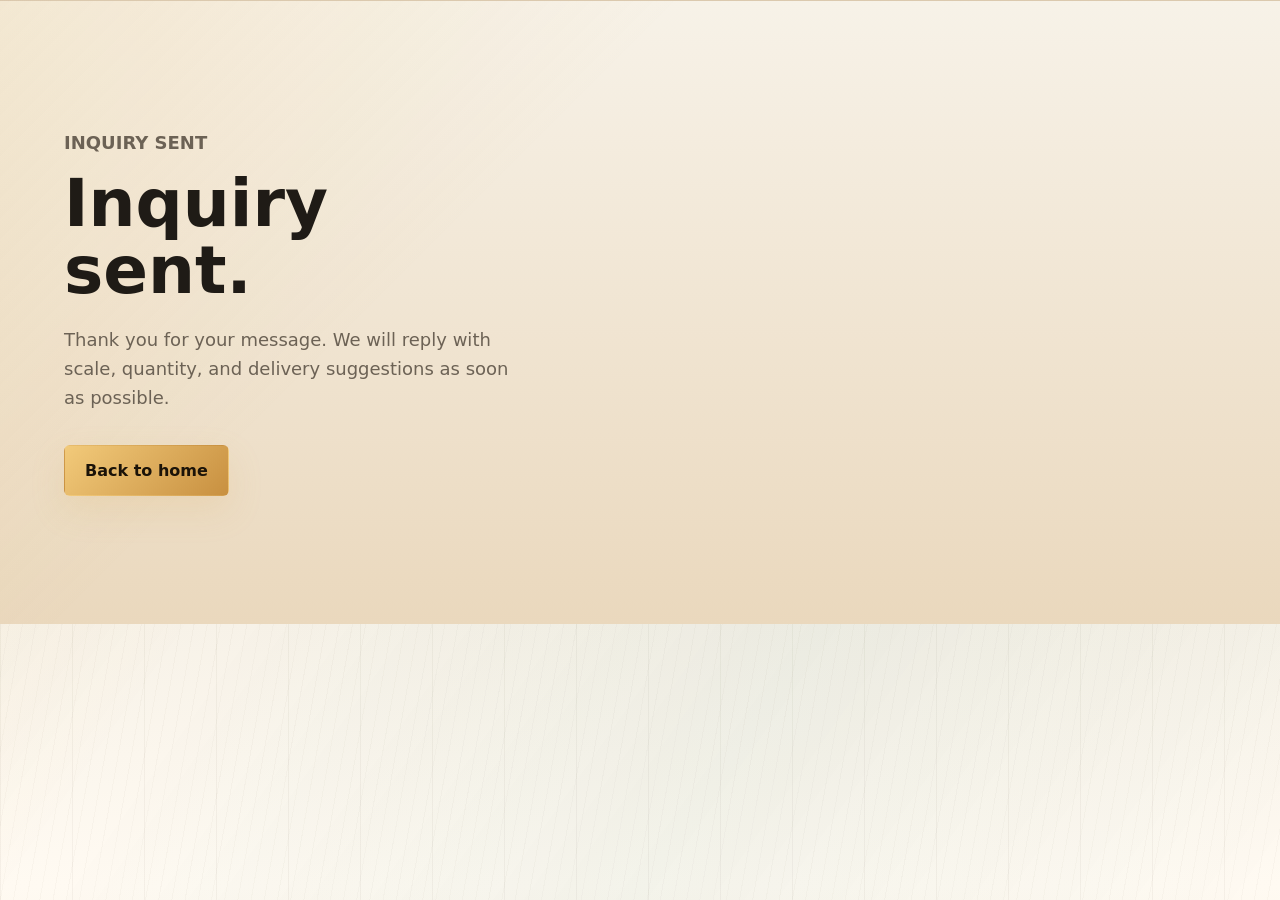
==== commit 8e0b6b05: "Add stable Cloudflare Pages baseline" ====
--- a/success.html
+++ b/success.html
@@ -1,9 +1,10 @@
 ﻿<!doctype html>
-<html lang="zh-CN">
+<html lang="en">
   <head>
     <meta charset="utf-8" />
     <meta name="viewport" content="width=device-width, initial-scale=1" />
-    <title>询盘已发送 | Lingyin Handpan</title>
+    <title>Inquiry Sent | Lingyin Handpan</title>
+    <meta name="robots" content="noindex,follow" />
     <meta name="theme-color" content="#f7f2e8" />
     <meta name="mobile-web-app-capable" content="yes" />
     <meta name="apple-mobile-web-app-capable" content="yes" />
@@ -17,10 +18,10 @@
       <section class="section contact">
         <div>
           <p class="eyebrow">Inquiry sent</p>
-          <h1>询盘已发送。</h1>
-          <p>谢谢你的信息，我们会尽快根据音阶、数量和交付需求联系你。</p>
+          <h1>Inquiry sent.</h1>
+          <p>Thank you for your message. We will reply with scale, quantity, and delivery suggestions as soon as possible.</p>
           <div class="hero-actions">
-            <a class="button primary" href="./">返回首页</a>
+            <a class="button primary" href="./">Back to home</a>
           </div>
         </div>
       </section>
--- a/styles.css
+++ b/styles.css
@@ -138,6 +138,10 @@
   filter: drop-shadow(0 42px 72px rgba(74, 55, 25, 0.28)) brightness(1.02) saturate(1.08) contrast(1.02);
 }
 
+.mobile-hero-product {
+  display: none;
+}
+
 .hero-shade {
   position: absolute;
   inset: 0;
@@ -207,6 +211,25 @@
   flex-wrap: wrap;
   gap: 14px;
   margin-top: 32px;
+}
+
+.hero-trust {
+  display: flex;
+  flex-wrap: wrap;
+  gap: 10px;
+  margin-top: 22px;
+}
+
+.hero-trust span {
+  display: inline-flex;
+  align-items: center;
+  border: 1px solid rgba(89, 70, 45, 0.16);
+  border-radius: 999px;
+  padding: 7px 12px;
+  background: rgba(255, 250, 241, 0.72);
+  color: #53483b;
+  font-size: 13px;
+  font-weight: 700;
 }
 
 .button,
@@ -269,6 +292,55 @@
   color: var(--muted);
 }
 
+.buyer-panel {
+  display: grid;
+  grid-template-columns: minmax(280px, 1.35fr) repeat(3, minmax(190px, 1fr));
+  border-bottom: 1px solid var(--line);
+  background:
+    linear-gradient(90deg, rgba(255, 250, 241, 0.94), rgba(247, 242, 232, 0.78)),
+    #fffaf2;
+}
+
+.buyer-panel article {
+  min-height: 178px;
+  padding: clamp(24px, 4vw, 42px);
+  border-right: 1px solid var(--line);
+}
+
+.buyer-panel article:last-child {
+  border-right: 0;
+}
+
+.buyer-panel span,
+.spec-grid span {
+  display: block;
+  margin-bottom: 10px;
+  color: var(--teal);
+  font-size: 12px;
+  font-weight: 800;
+  text-transform: uppercase;
+}
+
+.buyer-panel h2 {
+  max-width: 520px;
+  margin-bottom: 0;
+  font-size: clamp(28px, 3vw, 44px);
+}
+
+.buyer-panel strong,
+.spec-grid strong {
+  display: block;
+  margin-bottom: 8px;
+  font-size: 20px;
+}
+
+.buyer-panel p,
+.spec-grid p,
+.faq-list p {
+  margin-bottom: 0;
+  color: var(--muted);
+}
+
 .section {
   padding: clamp(72px, 10vw, 128px) clamp(18px, 5vw, 72px);
   position: relative;
@@ -488,6 +560,27 @@
   display: block;
   margin-top: 22px;
   font-weight: 800;
+}
+
+.specs-section {
+  background:
+    linear-gradient(120deg, rgba(47, 127, 115, 0.08), transparent 36%),
+    linear-gradient(180deg, #fffaf2, #f7f2e8);
+}
+
+.spec-grid {
+  display: grid;
+  grid-template-columns: repeat(4, minmax(0, 1fr));
+  gap: 1px;
+  margin-top: 36px;
+  border: 1px solid var(--line);
+  background: var(--line);
+}
+
+.spec-grid article {
+  min-height: 230px;
+  padding: 28px;
+  background: rgba(255, 250, 241, 0.86);
 }
 
 .product-band {
@@ -648,6 +741,26 @@
   backdrop-filter: blur(8px);
 }
 
+.faq-section {
+  background:
+    linear-gradient(90deg, rgba(89, 70, 45, 0.05) 1px, transparent 1px) 0 0 / 72px 72px,
+    linear-gradient(180deg, #fffaf2, #f7f2e8);
+}
+
+.faq-list {
+  display: grid;
+  grid-template-columns: repeat(3, minmax(0, 1fr));
+  gap: 16px;
+  margin-top: 32px;
+}
+
+.faq-list article {
+  min-height: 220px;
+  border: 1px solid var(--line);
+  padding: 26px;
+  background: rgba(255, 250, 241, 0.78);
+}
+
 .contact {
   display: grid;
   grid-template-columns: minmax(280px, 0.85fr) minmax(300px, 1.15fr);
@@ -709,7 +822,7 @@
   }
 
   .nav {
-    max-width: 190px;
+    max-width: 260px;
   }
 
   .hero {
@@ -724,11 +837,12 @@
 
   .hero-product {
     object-position: center center;
-    padding: clamp(210px, 28svh, 250px) 24px clamp(380px, 48svh, 430px);
-    transform: scale(1.12);
+    padding: clamp(128px, 19svh, 166px) 72px clamp(570px, 66svh, 620px);
+    transform: scale(0.98);
     transform-origin: 50% 43%;
-    opacity: 0.95;
+    opacity: 0.9;
     filter: drop-shadow(0 34px 54px rgba(74, 55, 25, 0.28)) brightness(1.01) saturate(1.08) contrast(1.02);
+    mask-image: linear-gradient(180deg, #000 0%, #000 48%, transparent 72%);
   }
 
   .hero-copy {
@@ -744,13 +858,25 @@
   }
 
   .stats,
+  .buyer-panel,
   .split,
   .gallery-intro,
   .scale-list,
+  .spec-grid,
   .product-band,
   .location-section,
+  .faq-list,
   .contact {
     grid-template-columns: 1fr;
+  }
+
+  .buyer-panel article {
+    border-right: 0;
+    border-bottom: 1px solid var(--line);
+  }
+
+  .buyer-panel article:last-child {
+    border-bottom: 0;
   }
 
   .location-meta {
@@ -805,28 +931,1348 @@
     display: grid;
   }
 
+  .brand {
+    min-width: 0;
+  }
+
   .nav {
     justify-content: flex-start;
     max-width: none;
+    gap: 8px 18px;
+    font-size: 14px;
+  }
+
+  .hero {
+    display: block;
+    min-height: auto;
+    padding: 136px 18px 56px;
   }
 
   h1 {
-    font-size: 40px;
+    max-width: 350px;
+    margin-bottom: 16px;
+    font-size: clamp(34px, 10vw, 38px);
+    line-height: 1.05;
   }
 
   h2 {
     font-size: 30px;
   }
 
+  .eyebrow {
+    margin-bottom: 10px;
+    font-size: 12px;
+    line-height: 1.35;
+  }
+
+  .hero-copy {
+    display: flex;
+    flex-direction: column;
+    width: 100%;
+    margin: 0;
+    padding: 0;
+  }
+
   .hero-copy p:not(.eyebrow),
   .section-head p,
+  .buyer-panel p,
   .product-band p,
   .contact p {
+    font-size: 15px;
+    line-height: 1.65;
+  }
+
+  .hero-copy p:not(.eyebrow) {
+    order: 3;
+    max-width: 340px;
+  }
+
+  .hero-actions {
+    order: 4;
+    display: grid;
+    grid-template-columns: 1fr 1fr;
+    gap: 10px;
+    margin-top: 24px;
+  }
+
+  .hero-actions .button {
+    display: inline-flex;
+    align-items: center;
+    justify-content: center;
+    min-width: 0;
+    padding: 11px 10px;
+    text-align: center;
+    white-space: nowrap;
+  }
+
+  .hero-trust {
+    order: 5;
+    gap: 8px;
+    margin-top: 18px;
+  }
+
+  .hero-copy .eyebrow {
+    order: 1;
+  }
+
+  .hero .mobile-hero-product {
+    position: static;
+    inset: auto;
+    order: 2;
+    display: block !important;
+    width: min(78vw, 292px);
+    height: auto;
+    max-height: 190px;
+    margin: 0 auto 16px;
+    object-fit: contain;
+    filter: drop-shadow(0 22px 38px rgba(74, 55, 25, 0.2)) brightness(1.02) saturate(1.04);
+  }
+
+  .hero-copy h1 {
+    order: 3;
+  }
+
+  .hero-trust span {
+    padding: 6px 10px;
+    font-size: 12px;
+  }
+
+  .hero-product {
+    display: none;
+  }
+
+  .atelier-gallery {
+    padding: 64px 0 0;
+  }
+
+  .gallery-intro {
+    padding: 0 18px;
+    margin-bottom: 30px;
+  }
+
+  .gallery-grid {
+    gap: 0;
+  }
+
+  .gallery-card,
+  .gallery-card.large,
+  .gallery-card.tall,
+  .gallery-card.wide,
+  .gallery-card.hero-shot,
+  .gallery-card.detail-shot,
+  .gallery-card.process-shot,
+  .gallery-card.capacity-shot {
+    height: 420px;
+    min-height: 420px;
+    border: 0;
+    box-shadow: none;
+  }
+
+  .gallery-card img {
+    width: 100%;
+    height: 100% !important;
+    object-fit: cover;
+    transform: none;
+  }
+
+  .gallery-card::after {
+    background:
+      linear-gradient(0deg, rgba(8, 10, 10, 0.7) 0%, rgba(8, 10, 10, 0.42) 30%, transparent 62%);
+  }
+
+  .gallery-card figcaption {
+    left: 18px;
+    right: 18px;
+    bottom: 22px;
+  }
+
+  .gallery-card strong,
+  .gallery-card.hero-shot strong,
+  .gallery-card.capacity-shot strong {
+    color: #fffaf2;
+    font-size: 28px;
+  }
+
+  .gallery-card em {
+    color: rgba(255, 250, 242, 0.86);
+  }
+}
+
+/* Products catalog */
+.nav a.active {
+  color: var(--ink);
+  font-weight: 700;
+}
+
+.catalog-main,
+.product-main {
+  min-height: 100svh;
+  padding: 132px clamp(18px, 5vw, 72px) 80px;
+}
+
+.catalog-intro {
+  display: grid;
+  grid-template-columns: minmax(0, 1.2fr) minmax(280px, 0.8fr);
+  gap: clamp(28px, 7vw, 110px);
+  align-items: end;
+  max-width: 1440px;
+  margin: 0 auto 54px;
+}
+
+.catalog-intro h1 {
+  max-width: 760px;
+  margin-bottom: 0;
+}
+
+.catalog-intro-copy {
+  padding-bottom: 8px;
+}
+
+.catalog-intro-copy p {
+  color: var(--muted);
+  font-size: 17px;
+}
+
+.catalog-intro-copy span {
+  color: var(--teal);
+  font-size: 13px;
+  font-weight: 800;
+  text-transform: uppercase;
+}
+
+.products-grid {
+  display: grid;
+  grid-template-columns: repeat(3, minmax(0, 1fr));
+  gap: 22px;
+  max-width: 1440px;
+  margin: 0 auto;
+}
+
+.products-loading {
+  grid-column: 1 / -1;
+  min-height: 220px;
+  display: grid;
+  place-items: center;
+  color: var(--muted);
+}
+
+.product-card {
+  display: flex;
+  min-width: 0;
+  flex-direction: column;
+  overflow: hidden;
+  border: 1px solid var(--line);
+  border-radius: 6px;
+  background: rgba(255, 250, 241, 0.78);
+  box-shadow: 0 18px 54px rgba(74, 55, 25, 0.08);
+}
+
+.product-card-media {
+  position: relative;
+  display: block;
+  aspect-ratio: 4 / 3;
+  overflow: hidden;
+  background:
+    linear-gradient(90deg, rgba(89, 70, 45, 0.06) 1px, transparent 1px) 0 0 / 52px 52px,
+    linear-gradient(145deg, #fffaf2, #ead8bd);
+}
+
+.product-card-media img {
+  width: 100%;
+  height: 100%;
+  object-fit: contain;
+  padding: 18px;
+  transition: transform 240ms ease;
+  filter: drop-shadow(0 22px 30px rgba(74, 55, 25, 0.22));
+}
+
+.product-card:hover .product-card-media img {
+  transform: scale(1.035);
+}
+
+.product-card-body {
+  display: flex;
+  flex: 1;
+  flex-direction: column;
+  padding: 24px;
+}
+
+.product-card-body h2 {
+  margin-bottom: 12px;
+  font-size: 28px;
+}
+
+.product-card-description {
+  flex: 1;
+  color: var(--muted);
+  font-size: 15px;
+}
+
+.product-card-specs,
+.product-detail-specs {
+  margin: 22px 0 0;
+}
+
+.product-card-specs div,
+.product-detail-specs div {
+  display: flex;
+  justify-content: space-between;
+  gap: 18px;
+  padding: 10px 0;
+  border-top: 1px solid var(--line);
+}
+
+.product-card-specs dt,
+.product-detail-specs dt {
+  color: var(--muted);
+}
+
+.product-card-specs dd,
+.product-detail-specs dd {
+  margin: 0;
+  text-align: right;
+  font-weight: 700;
+}
+
+.product-card-actions,
+.product-detail-actions {
+  display: flex;
+  gap: 10px;
+  margin-top: 22px;
+}
+
+.product-card-actions .button {
+  flex: 1;
+  min-width: 0;
+  padding: 11px 12px;
+  text-align: center;
+}
+
+.catalog-cta {
+  display: flex;
+  align-items: center;
+  justify-content: space-between;
+  gap: 32px;
+  max-width: 1440px;
+  margin: 64px auto 0;
+  padding: clamp(28px, 5vw, 56px);
+  border-top: 1px solid var(--line);
+  border-bottom: 1px solid var(--line);
+  background: linear-gradient(120deg, rgba(217, 164, 65, 0.14), rgba(47, 127, 115, 0.07));
+}
+
+.catalog-cta h2 {
+  max-width: 760px;
+  margin-bottom: 0;
+  font-size: clamp(30px, 4vw, 48px);
+}
+
+.breadcrumb {
+  display: flex;
+  gap: 10px;
+  max-width: 1440px;
+  margin: 0 auto 26px;
+  color: var(--muted);
+  font-size: 14px;
+}
+
+.breadcrumb a:hover {
+  color: var(--teal);
+}
+
+.product-detail {
+  display: grid;
+  grid-template-columns: minmax(420px, 0.96fr) minmax(360px, 1.04fr);
+  gap: clamp(36px, 5.5vw, 78px);
+  align-items: start;
+  max-width: 1440px;
+  margin: 0 auto;
+}
+
+.product-gallery {
+  width: 100%;
+  max-width: 600px;
+  justify-self: end;
+}
+
+.product-gallery figure {
+  margin: 0;
+}
+
+.product-gallery-main {
+  position: relative;
+  aspect-ratio: 1 / 1;
+  overflow: hidden;
+  border: 1px solid rgba(120, 90, 45, 0.16);
+  border-radius: 18px;
+  background:
+    radial-gradient(circle at 50% 42%, rgba(255, 255, 255, 0.78), transparent 46%),
+    linear-gradient(135deg, #f7eddf, #fff9ee 58%, #ead8bd);
+  box-shadow: 0 24px 70px rgba(74, 55, 25, 0.13);
+}
+
+.product-image-main {
+  min-height: 0;
+}
+
+.product-image-secondary {
+  min-height: 300px;
+}
+
+.product-gallery-main img {
+  width: 92%;
+  height: 92%;
+  object-fit: contain;
+  display: block;
+  margin: 4% auto;
+  filter: drop-shadow(0 30px 42px rgba(74, 55, 25, 0.24));
+}
+
+.product-thumbnails {
+  display: flex;
+  flex-wrap: wrap;
+  gap: 12px;
+  margin-top: 14px;
+}
+
+.product-thumbnail {
+  width: 88px;
+  min-width: 88px;
+  border: 1px solid rgba(120, 90, 45, 0.18);
+  border-radius: 14px;
+  background: linear-gradient(135deg, #fff8ec, #f4e5d0);
+  box-shadow: 0 10px 24px rgba(74, 55, 25, 0.08);
+  padding: 7px 7px 8px;
+}
+
+.product-thumbnail img {
+  width: 100%;
+  aspect-ratio: 1 / 1;
+  height: auto;
+  object-fit: contain;
+  display: block;
+  filter: drop-shadow(0 10px 14px rgba(74, 55, 25, 0.16));
+}
+
+.product-thumbnail figcaption {
+  margin-top: 4px;
+  color: var(--muted);
+  font-size: 11px;
+  font-weight: 700;
+  line-height: 1.1;
+  text-align: center;
+}
+
+.product-thumbnail.is-active {
+  border-color: rgba(200, 149, 56, 0.78);
+  box-shadow: 0 12px 28px rgba(160, 110, 40, 0.18);
+}
+
+.product-detail-copy h1 {
+  margin-bottom: 22px;
+}
+
+.product-detail-copy {
+  min-width: 0;
+}
+
+.product-lead {
+  color: var(--muted);
+  font-size: 18px;
+  overflow-wrap: anywhere;
+}
+
+.product-detail-specs {
+  margin-top: 32px;
+}
+
+.product-detail-specs div {
+  padding: 15px 0;
+}
+
+.product-detail-actions {
+  flex-wrap: wrap;
+  margin-top: 32px;
+}
+
+.product-detail-actions .button {
+  min-width: 0;
+  white-space: normal;
+}
+
+.product-detail-specs dt,
+.product-detail-specs dd {
+  min-width: 0;
+  overflow-wrap: anywhere;
+}
+
+.product-not-found {
+  max-width: 760px;
+  margin: 60px auto;
+  text-align: center;
+}
+
+.products-ssg {
+  padding-bottom: 120px;
+}
+
+.products-hero {
+  margin-bottom: 36px;
+}
+
+.b2b-trust {
+  display: grid;
+  grid-template-columns: repeat(7, minmax(0, 1fr));
+  gap: 1px;
+  max-width: 1440px;
+  margin: 0 auto 58px;
+  overflow: hidden;
+  border: 1px solid var(--line);
+  border-radius: 6px;
+  background: var(--line);
+}
+
+.b2b-trust div {
+  min-height: 96px;
+  display: grid;
+  align-items: center;
+  padding: 18px;
+  background: rgba(255, 250, 241, 0.82);
+}
+
+.b2b-trust strong {
+  font-size: 14px;
+  line-height: 1.35;
+}
+
+.product-section {
+  max-width: 1440px;
+  margin: 0 auto 72px;
+}
+
+.product-section .section-head {
+  margin-bottom: 26px;
+}
+
+.b2b-product-card .product-card-body h3 {
+  font-size: 24px;
+}
+
+.b2b-product-card .product-card-specs div {
+  display: grid;
+  grid-template-columns: minmax(92px, 0.45fr) minmax(0, 1fr);
+}
+
+.b2b-product-card .product-card-specs dd {
+  text-align: left;
+  overflow-wrap: anywhere;
+}
+
+.sample-flag {
+  margin: 18px 0 0;
+  color: var(--teal);
+  font-size: 14px;
+  font-weight: 800;
+}
+
+.comparison-list {
+  display: grid;
+  gap: 10px;
+}
+
+.comparison-row {
+  display: grid;
+  grid-template-columns: 120px minmax(220px, 1.05fr) minmax(360px, 1.1fr) minmax(132px, 0.35fr);
+  gap: 18px;
+  align-items: center;
+  border: 1px solid var(--line);
+  border-radius: 6px;
+  padding: 12px;
+  background: rgba(255, 250, 241, 0.72);
+}
+
+.comparison-thumb {
+  display: block;
+  overflow: hidden;
+  border: 1px solid var(--line);
+  border-radius: 6px;
+  background: linear-gradient(145deg, #fffaf2, #ead8bd);
+}
+
+.comparison-thumb img {
+  display: block;
+  width: 100%;
+  height: 90px;
+  object-fit: contain;
+  padding: 8px;
+}
+
+.comparison-main h3 {
+  margin-bottom: 4px;
+  font-size: 18px;
+}
+
+.comparison-main p {
+  margin: 0;
+  color: var(--muted);
+  font-size: 14px;
+}
+
+.comparison-specs {
+  display: grid;
+  grid-template-columns: repeat(2, minmax(0, 1fr));
+  gap: 8px 14px;
+  margin: 0;
+}
+
+.comparison-specs div {
+  min-width: 0;
+}
+
+.comparison-specs dt {
+  color: var(--muted);
+  font-size: 12px;
+}
+
+.comparison-specs dd {
+  margin: 0;
+  font-size: 13px;
+  font-weight: 800;
+  overflow-wrap: anywhere;
+}
+
+.comparison-quote {
+  min-width: 0;
+  padding: 10px 12px;
+  text-align: center;
+  white-space: normal;
+}
+
+.products-inquiry {
+  max-width: 1440px;
+  margin: 0 auto 72px;
+  border-top: 1px solid var(--line);
+  border-bottom: 1px solid var(--line);
+}
+
+.form-row {
+  display: grid;
+  grid-template-columns: repeat(2, minmax(0, 1fr));
+  gap: 14px;
+}
+
+.product-b2b-details {
+  display: grid;
+  grid-template-columns: repeat(4, minmax(0, 1fr));
+  gap: 18px;
+  max-width: 1440px;
+  margin: 70px auto;
+}
+
+.product-b2b-details article {
+  border: 1px solid var(--line);
+  border-radius: 6px;
+  padding: 24px;
+  background: rgba(255, 250, 241, 0.78);
+}
+
+.product-b2b-details article:first-child {
+  grid-column: span 2;
+}
+
+.related-products {
+  max-width: 1440px;
+  margin: 0 auto 80px;
+}
+
+.related-products .scale-chip-grid {
+  grid-template-columns: repeat(2, minmax(0, 1fr));
+  align-items: stretch;
+  margin-top: 22px;
+}
+
+.related-products .scale-chip-grid a {
+  min-height: 86px;
+  display: grid;
+  grid-template-columns: minmax(0, 1fr) auto;
+  align-items: center;
+  column-gap: 18px;
+  row-gap: 6px;
+  gap: 14px;
+  padding: 16px 18px;
+  box-shadow: 0 14px 34px rgba(74, 55, 25, 0.08);
+  transition:
+    border-color 180ms ease,
+    box-shadow 180ms ease,
+    transform 180ms ease;
+}
+
+.related-products .scale-chip-grid a::after {
+  content: "View";
+  grid-column: 2;
+  grid-row: 1 / span 2;
+  border: 1px solid rgba(89, 70, 45, 0.16);
+  border-radius: 4px;
+  padding: 7px 10px;
+  background: rgba(255, 250, 241, 0.8);
+  color: var(--teal);
+  font-size: 12px;
+  font-weight: 800;
+}
+
+.related-products .scale-chip-grid a:hover {
+  transform: translateY(-2px);
+  border-color: rgba(47, 127, 115, 0.34);
+  box-shadow: 0 18px 44px rgba(74, 55, 25, 0.14);
+}
+
+.related-products .scale-chip-grid a strong,
+.related-products .scale-chip-grid a span {
+  grid-column: 1;
+  min-width: 0;
+  overflow-wrap: anywhere;
+}
+
+.related-products .scale-chip-grid a span {
+  grid-row: 2;
+}
+
+.sticky-quote-bar {
+  position: fixed;
+  z-index: 20;
+  left: 50%;
+  bottom: 18px;
+  display: flex;
+  gap: 8px;
+  width: min(720px, calc(100% - 32px));
+  padding: 8px;
+  transform: translateX(-50%);
+  border: 1px solid var(--line);
+  border-radius: 6px;
+  background: rgba(255, 250, 241, 0.92);
+  box-shadow: 0 18px 54px rgba(74, 55, 25, 0.18);
+  backdrop-filter: blur(14px);
+}
+
+.sticky-quote-bar a {
+  flex: 1;
+  min-width: 0;
+  border-radius: 4px;
+  padding: 11px 10px;
+  background: linear-gradient(135deg, #f4d07d, #d9a441);
+  color: #1f1b16;
+  font-size: 14px;
+  font-weight: 800;
+  text-align: center;
+  white-space: nowrap;
+}
+
+.main-product-card {
+  display: grid;
+  grid-template-columns: minmax(320px, 1.05fr) minmax(320px, 0.95fr);
+  gap: clamp(28px, 5vw, 72px);
+  align-items: stretch;
+  overflow: hidden;
+  border: 1px solid var(--line);
+  border-radius: 6px;
+  background: rgba(255, 250, 241, 0.78);
+  box-shadow: 0 24px 64px rgba(74, 55, 25, 0.12);
+}
+
+.main-product-media {
+  display: block;
+  min-height: 520px;
+  overflow: hidden;
+  background:
+    linear-gradient(90deg, rgba(89, 70, 45, 0.05) 1px, transparent 1px) 0 0 / 58px 58px,
+    linear-gradient(145deg, #fffaf2, #ead8bd);
+}
+
+.main-product-media img,
+.finish-card img,
+.detail-gallery img,
+.custom-reference-card img {
+  display: block;
+  width: 100%;
+  height: 100%;
+}
+
+.main-product-media img {
+  object-fit: contain;
+  padding: clamp(16px, 3vw, 36px);
+  filter: drop-shadow(0 34px 48px rgba(74, 55, 25, 0.22));
+}
+
+.main-product-copy {
+  display: flex;
+  flex-direction: column;
+  justify-content: center;
+  padding: clamp(24px, 4vw, 48px);
+}
+
+.main-product-copy h2 {
+  margin-bottom: 14px;
+  font-size: clamp(30px, 4vw, 48px);
+}
+
+.main-product-copy p:not(.eyebrow) {
+  color: var(--muted);
+  font-size: 17px;
+}
+
+.finish-grid {
+  display: grid;
+  grid-template-columns: repeat(5, minmax(0, 1fr));
+  gap: 16px;
+}
+
+.finish-card {
+  min-width: 0;
+  overflow: hidden;
+  border: 1px solid var(--line);
+  border-radius: 6px;
+  background: rgba(255, 250, 241, 0.78);
+}
+
+.finish-card a {
+  display: grid;
+  gap: 8px;
+  padding: 12px;
+}
+
+.finish-card img {
+  aspect-ratio: 4 / 3;
+  object-fit: contain;
+  padding: 10px;
+  border: 1px solid rgba(89, 70, 45, 0.1);
+  border-radius: 4px;
+  background: linear-gradient(145deg, #fffaf2, #ead8bd);
+}
+
+.finish-swatch {
+  width: 22px;
+  height: 22px;
+  border: 1px solid rgba(31, 27, 22, 0.18);
+  border-radius: 999px;
+  background: var(--swatch);
+}
+
+.finish-card strong,
+.finish-card small {
+  display: block;
+}
+
+.finish-card small {
+  color: var(--muted);
+  font-size: 12px;
+}
+
+.capability-table-wrap {
+  overflow-x: auto;
+  border: 1px solid var(--line);
+  border-radius: 6px;
+  background: rgba(255, 250, 241, 0.78);
+}
+
+.capability-table {
+  width: 100%;
+  min-width: 760px;
+  border-collapse: collapse;
+}
+
+.capability-table th,
+.capability-table td {
+  padding: 15px 18px;
+  border-bottom: 1px solid var(--line);
+  text-align: left;
+  vertical-align: top;
+}
+
+.capability-table th {
+  color: var(--muted);
+  font-size: 13px;
+  text-transform: uppercase;
+}
+
+.capability-table td {
+  font-weight: 700;
+}
+
+.capability-table tr:last-child td {
+  border-bottom: 0;
+}
+
+.capability-table a {
+  color: var(--teal);
+}
+
+.scale-chip-grid {
+  display: grid;
+  grid-template-columns: repeat(4, minmax(0, 1fr));
+  gap: 14px;
+}
+
+.scale-chip-grid a {
+  display: grid;
+  gap: 4px;
+  min-height: 100px;
+  align-content: center;
+  border: 1px solid var(--line);
+  border-radius: 6px;
+  padding: 18px;
+  background: rgba(255, 250, 241, 0.78);
+}
+
+.scale-chip-grid span {
+  color: var(--muted);
+  font-size: 13px;
+}
+
+.custom-link-list .comparison-row {
+  grid-template-columns: minmax(240px, 1.1fr) minmax(320px, 1fr) minmax(150px, 0.35fr);
+}
+
+.custom-detail-hero {
+  display: grid;
+  grid-template-columns: minmax(320px, 0.95fr) minmax(320px, 1.05fr);
+  gap: clamp(30px, 6vw, 86px);
+  align-items: center;
+  max-width: 1440px;
+  margin: 0 auto;
+}
+
+.custom-reference-card {
+  margin: 0;
+  overflow: hidden;
+  border: 1px solid var(--line);
+  border-radius: 6px;
+  background: linear-gradient(145deg, #fffaf2, #ead8bd);
+}
+
+.custom-reference-card img {
+  aspect-ratio: 4 / 3;
+  object-fit: contain;
+  padding: clamp(16px, 3vw, 32px);
+  filter: drop-shadow(0 28px 42px rgba(74, 55, 25, 0.18));
+}
+
+.custom-reference-card figcaption {
+  padding: 14px 18px;
+  border-top: 1px solid var(--line);
+  color: var(--muted);
+  font-size: 13px;
+  font-weight: 800;
+  text-transform: uppercase;
+}
+
+.detail-finish-section,
+.detail-gallery-section {
+  max-width: 1440px;
+  margin: 70px auto;
+}
+
+.detail-gallery {
+  display: grid;
+  grid-template-columns: repeat(3, minmax(0, 1fr));
+  gap: 16px;
+}
+
+.detail-gallery figure {
+  margin: 0;
+  overflow: hidden;
+  border: 1px solid var(--line);
+  border-radius: 6px;
+  background: rgba(255, 250, 241, 0.78);
+}
+
+.detail-gallery img {
+  aspect-ratio: 4 / 3;
+  object-fit: cover;
+}
+
+.detail-gallery figcaption {
+  padding: 14px 16px;
+  color: var(--muted);
+  font-weight: 700;
+}
+
+.custom-pattern-gallery {
+  grid-template-columns: repeat(4, minmax(0, 1fr));
+  margin-top: 18px;
+}
+
+.custom-pattern-gallery figcaption {
+  display: grid;
+  gap: 3px;
+}
+
+.custom-pattern-gallery figcaption strong,
+.custom-pattern-gallery figcaption span {
+  display: block;
+}
+
+.custom-pattern-gallery figcaption strong {
+  color: var(--ink);
+}
+
+.custom-pattern-gallery figcaption span {
+  color: var(--muted);
+  font-size: 13px;
+}
+
+.custom-finish-cta {
+  display: flex;
+  justify-content: center;
+  margin-top: 24px;
+}
+
+.custom-finish-cta .button {
+  min-width: 220px;
+  text-align: center;
+}
+
+@media (max-width: 860px) {
+  .catalog-intro,
+  .product-detail,
+  .main-product-card,
+  .custom-detail-hero {
+    grid-template-columns: 1fr;
+  }
+
+  .products-grid {
+    grid-template-columns: repeat(2, minmax(0, 1fr));
+  }
+
+  .product-gallery {
+    max-width: 620px;
+    justify-self: center;
+  }
+
+  .product-image-main {
+    min-height: 0;
+  }
+
+  .product-thumbnail {
+    width: 78px;
+    min-width: 78px;
+  }
+
+  .b2b-trust,
+  .product-b2b-details,
+  .finish-grid,
+  .detail-gallery,
+  .custom-pattern-gallery {
+    grid-template-columns: repeat(2, minmax(0, 1fr));
+  }
+
+  .scale-chip-grid,
+  .related-products .scale-chip-grid {
+    grid-template-columns: repeat(2, minmax(0, 1fr));
+  }
+
+  .comparison-row {
+    grid-template-columns: 96px minmax(0, 1fr);
+  }
+
+  .comparison-specs,
+  .comparison-quote {
+    grid-column: 1 / -1;
+  }
+
+  .product-b2b-details article:first-child {
+    grid-column: span 2;
+  }
+
+  .main-product-media {
+    min-height: 420px;
+  }
+}
+
+@media (max-width: 560px) {
+  html,
+  body {
+    width: 100%;
+    max-width: 100%;
+    overflow-x: hidden;
+  }
+
+  .catalog-header {
+    position: absolute;
+    overflow-x: hidden;
+  }
+
+  .catalog-main,
+  .product-main {
+    padding: 154px 16px 56px;
+    overflow-x: hidden;
+  }
+
+  .products-ssg,
+  .products-hero,
+  .catalog-intro-copy,
+  .products-hero .section-head,
+  .product-section .section-head {
+    width: 100%;
+    max-width: calc(100vw - 32px);
+    min-width: 0;
+    overflow-wrap: anywhere;
+  }
+
+  .catalog-intro {
+    grid-template-columns: minmax(0, 1fr);
+    width: 100%;
+    max-width: 100%;
+    min-width: 0;
+    gap: 20px;
+    margin-bottom: 32px;
+  }
+
+  .catalog-intro h1 {
+    max-width: 330px;
+    font-size: 36px;
+  }
+
+  .catalog-intro-copy p,
+  .product-section .section-head h2,
+  .product-section .section-head p {
+    width: 100%;
+    max-width: min(330px, 100%);
+    min-width: 0;
+    overflow-wrap: break-word;
+    word-break: normal;
+  }
+
+  .catalog-intro-copy p {
     font-size: 16px;
-  }
-
-  .hero-product {
-    padding: 168px 22px 438px;
-    transform: scale(1.08);
-  }
-}
+    line-height: 1.55;
+  }
+
+  .product-section .section-head h2 {
+    font-size: 30px;
+    line-height: 1.08;
+  }
+
+  .products-grid {
+    grid-template-columns: 1fr;
+    gap: 16px;
+  }
+
+  .product-card-media {
+    aspect-ratio: 5 / 3;
+  }
+
+  .product-card-body {
+    padding: 20px;
+  }
+
+  .product-card-body h2 {
+    font-size: 26px;
+  }
+
+  .catalog-cta {
+    align-items: flex-start;
+    flex-direction: column;
+    margin-top: 42px;
+    padding: 28px 20px;
+  }
+
+  .catalog-cta .button {
+    width: 100%;
+    text-align: center;
+  }
+
+  .product-image-main {
+    min-height: 0;
+  }
+
+  .product-gallery {
+    max-width: 100%;
+  }
+
+  .product-gallery-main img,
+  .product-thumbnail img {
+    padding: 0;
+  }
+
+  .product-thumbnail {
+    width: 68px;
+    min-width: 68px;
+    border-radius: 12px;
+    padding: 6px 6px 7px;
+  }
+
+  .product-thumbnail figcaption {
+    font-size: 10px;
+  }
+
+  .product-detail {
+    width: 100%;
+    max-width: calc(100vw - 32px);
+    min-width: 0;
+    gap: 30px;
+  }
+
+  .product-detail-copy {
+    width: 100%;
+    max-width: calc(100vw - 32px);
+    order: 0;
+  }
+
+  .product-lead,
+  .product-detail-specs {
+    width: 100%;
+    max-width: calc(100vw - 32px);
+  }
+
+  .product-detail-specs div {
+    display: grid;
+    grid-template-columns: minmax(0, 0.8fr) minmax(0, 1.2fr);
+  }
+
+  .product-detail-copy h1 {
+    font-size: 34px;
+  }
+
+  .product-lead {
+    font-size: 16px;
+    line-height: 1.55;
+  }
+
+  .product-detail-specs div {
+    display: block;
+  }
+
+  .product-detail-specs dd {
+    margin-top: 4px;
+    text-align: left;
+  }
+
+  .product-detail-actions .button {
+    padding-right: 10px;
+    padding-left: 10px;
+    font-size: 15px;
+  }
+
+  .product-detail-actions {
+    display: grid;
+    grid-template-columns: 1fr;
+  }
+
+  .product-detail-actions .button {
+    width: 100%;
+    text-align: center;
+  }
+
+  .b2b-trust,
+  .product-b2b-details,
+  .form-row,
+  .finish-grid,
+  .detail-gallery,
+  .custom-pattern-gallery {
+    grid-template-columns: 1fr;
+  }
+
+  .scale-chip-grid,
+  .related-products .scale-chip-grid {
+    grid-template-columns: 1fr;
+  }
+
+  .related-products .scale-chip-grid a {
+    min-height: 76px;
+    padding: 14px 16px;
+  }
+
+  .comparison-row {
+    grid-template-columns: 82px minmax(0, 1fr);
+    gap: 12px;
+  }
+
+  .comparison-thumb img {
+    height: 72px;
+  }
+
+  .comparison-specs {
+    grid-template-columns: 1fr 1fr;
+  }
+
+  .b2b-trust {
+    margin-bottom: 42px;
+  }
+
+  .b2b-trust div {
+    min-height: 62px;
+    padding: 14px 16px;
+  }
+
+  .product-section {
+    margin-bottom: 52px;
+  }
+
+  .product-section .section-head {
+    margin-bottom: 18px;
+  }
+
+  .b2b-product-card .product-card-body h3 {
+    font-size: 23px;
+  }
+
+  .b2b-product-card .product-card-specs div {
+    display: block;
+  }
+
+  .b2b-product-card .product-card-specs dd {
+    margin-top: 4px;
+  }
+
+  .product-b2b-details article:first-child {
+    grid-column: auto;
+  }
+
+  .main-product-media {
+    min-height: 300px;
+  }
+
+  .main-product-copy {
+    padding: 20px;
+  }
+
+  .custom-link-list .comparison-row {
+    grid-template-columns: 1fr;
+  }
+
+  .custom-detail-hero {
+    gap: 28px;
+  }
+
+  .custom-detail-copy {
+    order: -1;
+  }
+
+  .products-faq .faq-list {
+    gap: 10px;
+  }
+
+  .sticky-quote-bar {
+    display: grid;
+    grid-template-columns: repeat(2, minmax(0, 1fr));
+    right: 12px;
+    left: 12px;
+    bottom: 10px;
+    width: auto;
+    padding: 6px;
+    transform: none;
+  }
+
+  .sticky-quote-bar a {
+    min-width: 0;
+    padding: 10px 6px;
+    font-size: 12px;
+    line-height: 1.2;
+    overflow-wrap: anywhere;
+    white-space: normal;
+  }
+
+  .sticky-quote-bar a:nth-child(3) {
+    grid-column: 1 / -1;
+  }
+}
